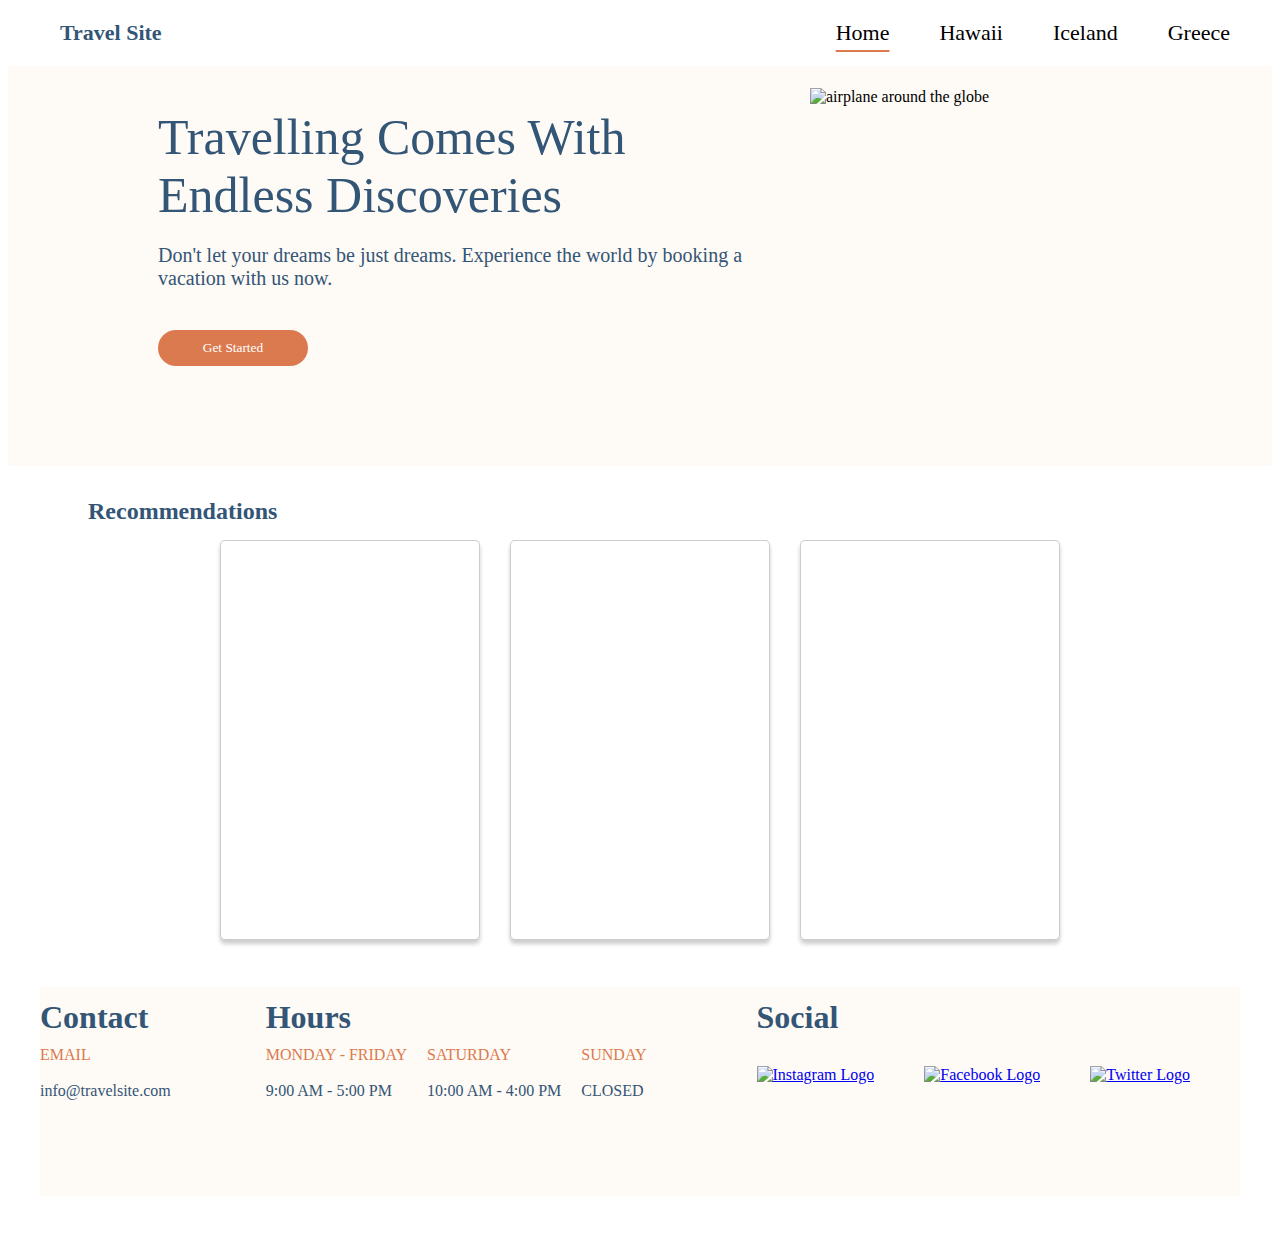
==== index.html @ 9ebef833 "add cards" ====
<!DOCTYPE html>
<html lang="en">
  <head>
    <title>Travel Site</title>
    <link href="../css/global.css" rel="stylesheet" />
    <link href="../css/main.css" rel="stylesheet" />
    <meta charset="UTF-8" />
    <meta name="viewport" content="width=device-width, initial-scale=1.0" />
    <link
      href="https://fonts.googleapis.com/css2?family=Open+Sans:ital,wght@0,300;0,400;0,600;0,700;1,400&display=swap"
      rel="stylesheet"
    />
  </head>
  <body>
    <nav class="nav-bar">
      <h3 class="nav-bar__site-name">Travel Site</h3>
      
      
        <ul class="navbar__list">
          <li class="navbar__item">
            <a href="./index.html" class="navbar__link navbar__link--active">Home</a>
          </li>
          <li class="navbar__item">
            <a href="./pages/hawaii.html" class="navbar__link"> Hawaii</a>
          </li>
          <li class="navbar__item">
            <a href="./pages/iceland.html" class="navbar__link"> Iceland</a>
          </li>
          <li class="navbar__item">
            <a href="./pages/greece.html" class="navbar__link"> Greece</a>
          </li>
        </ul>
      </div>
    </nav>






    <main class="hero">
      <section class="hero__content">
        <p class="hero__slogan">Travelling Comes With Endless Discoveries</p>
        <p class="hero__copy">
          Don't let your dreams be just dreams. Experience the world by booking a vacation with us now.
        </p>
        <button class="hero__button">Get Started</button>
      </section>
      <section class="hero__logo--part">
        <img src="./assets/Images/hero.png" alt="airplane around the globe" class="hero__logo" />
    </section>
    
    </main>



    <section class="recos">
      <h2 class="recos__title">Recommendations</h2>
    </section>
    <section class="cards">
      <a href="./pages/hawaii.html" class="container container--hawaii">
        <h1 class="cards__text">Hawaii</h1>
      </a>
      <a href="./pages/iceland.html" class="container container--iceland">
        <h1 class="cards__text">Iceland</h1>
      </a>
      <a href="./pages/greece.html" class="container container--greece">
        <h1 class="cards__text">Greece</h1>
      </a>

    </section>


    <footer class="footer">
      <!-- breaking footer into columns -->
      <div class="footer__sec">
        <h1>Contact</h1>
        <p class="footer__sec--content">EMAIL<span class="footer__sec--content-span"><br><br>info@travelsite.com</span></p>
      </div>
      <div class="footer__sec">
        <h1>Hours</h1>
        <!-- multiple columns for the content in this column -->
        <div class="footer__sec--days">
          <p class="footer__sec--content">MONDAY - FRIDAY<span class="footer__sec--content-span"><br><br>9:00 AM - 5:00 PM</span></p>
        </div>
        <div class="footer__sec--days">
          <p class="footer__sec--content">SATURDAY<span class="footer__sec--content-span"><br><br>10:00 AM - 4:00 PM</span></p>
        </div>
        <div class="footer__sec--days">
          <p class="footer__sec--content">SUNDAY<span class="footer__sec--content-span"><br><br>CLOSED</span></p>
        </div>
      </div>
      <div class="footer__sec">
        <h1>Social</h1>
        <ul class="footer__sec--social__list">
          <li></li><a href="link-to-your-instagram-page">
            <img class="footer__sec--social__logo" src="./assets/Icons/icon-instagram.png" alt="Instagram Logo"/>
          </a></li>
          <li><a href="link-to-your-facebook-page">
            <img class="footer__sec--social__logo" src="./assets/Icons/icon-facebook.png" alt="Facebook Logo"/>
          </a></li>
          <li></li><a href="link-to-your-twitter-page">
            <img class="footer__sec--social__logo" src="./assets/Icons/icon-twitter.png" alt="Twitter Logo"/>
          </a></li>
      </ul>
      </div>
    </footer>
  </body>
</html>
---- css/global.css ----
* {
  padding: 0%;
  margin: 0%;
  box-sizing: border-box;
  list-style: none;
  font-family: Verdana;
}
body {
  display: inline-block;
  margin: 0;
  padding: 0.5rem;
}
/* Navigation bar container */
.nav-bar {
  display: flex;
  justify-content: space-between;
  align-items: center;
  position: fixed;
  top: 0;
  left: 0;
  width: 100%;
  background-color: #ffffff;
  z-index: 5;
}
/* Site name on the top left of nav bar */
.nav-bar__site-name {
  margin-left: 60px;
  margin-top: 1.25rem;
  margin-bottom: 1.25rem;
  font-size: 22px;
  color: #335576;
  font-weight: bold;
}
/* navigation page links */
.navbar__list {
  display: flex;
  list-style: none;
  margin: 0;
  padding: 0;
  font-size: 22px;
}
.navbar__item {
  margin-right: 50px;
  margin-top: 1.25rem;
  margin-bottom: 1.25rem;
}
.navbar__link {
  text-decoration: none;
  color: black;
}
.navbar__link--active {
  text-decoration: underline #db7a4e;
  text-underline-offset: 10px;
}

.footer {
  background-color: #fefaf5;;
  display: flex;
  justify-content: center;
  justify-content: space-between;
  margin: 2rem;
  padding-top: 12px;
 
  color: #335576;
}

.footer__sec {
  justify-content: center;
  padding: 0;
}
.footer__sec--content {
  color: #db7a4e;
  height: 10rem;
  padding: 10px 5px 0px 0px;
  justify-content: center;
}
.footer__sec--days {
  float: left;
  margin-right: 15px;
}

.footer__sec--content-span {
  color: #335576;
}
.footer__sec--social__list {
  display: flex;
}
.footer__sec--social__logo {
  margin-right: 50px;
  margin-top: 30px;
  height: 30px;
  align-items: flex-start;
}
---- css/main.css ----
* {
  padding: 0;
  margin: 0;
  box-sizing: border-box;
  list-style: none;
  font-family: Verdana;
}

body {
  display: block;
  margin: 0;
  padding: 0.5rem;
  background: white;
}

/* Hero section container */
.hero {
  background-color: #fefaf5;
  margin-top: 0px;
  padding-top: 0px;
  width: 100;
  text-align: left;
  display: flex;
  
}

/* container for the hero section content */
.hero__content {
  margin: 100px 150px;
  
  
}

.hero__slogan {
  color: #335576;
  margin-bottom: 20px;
  font-size: 50px;
}

.hero__copy {
  font-size: 20px;
  color: #335576;
}

.hero__button {
  background-color: #db7a4e;
  margin-top: 40px;
  width: 150px;
  padding: 10px 10px;
  color: #ffffff;
  border-radius: 2rem;
  border: none;
  border-color: #db7a4e;
}

.hero__logo {
  display: inline-block;
  justify-content: right;
  top: 5rem;
  right: 7rem;
  width: 350px;
  height: 340px;
  position: relative;
  
}
.recos {
  margin-top: 2rem;
}

.recos__title {
  color: #335576;
  margin-left: 5rem;
  
}

.cards {
  display: flex;
  justify-content: center;
  
}

.container {
  background-color: white;
  width: 260px;
  height: 400px;
  margin: 15px;
  background-size: cover;
  border-radius: 5px;
  color: white;
  border: 1px solid rgba(0, 0, 0, 0.2);
  box-shadow: 0px 4px 4px rgba(0, 0, 0, 0.2);
  text-decoration: none;
}

.container--hawaii {
  background-image: url("../assets/Images/hawaii.jpg");
}

.container--iceland {
  background-image: url("../assets/Images/iceland.jpg");
}

.container--greece {
  background-image: url("../assets/Images/greece.jpg");
}

.cards__text {
  position: relative;
  top: 350px;
  left: 150px;
}
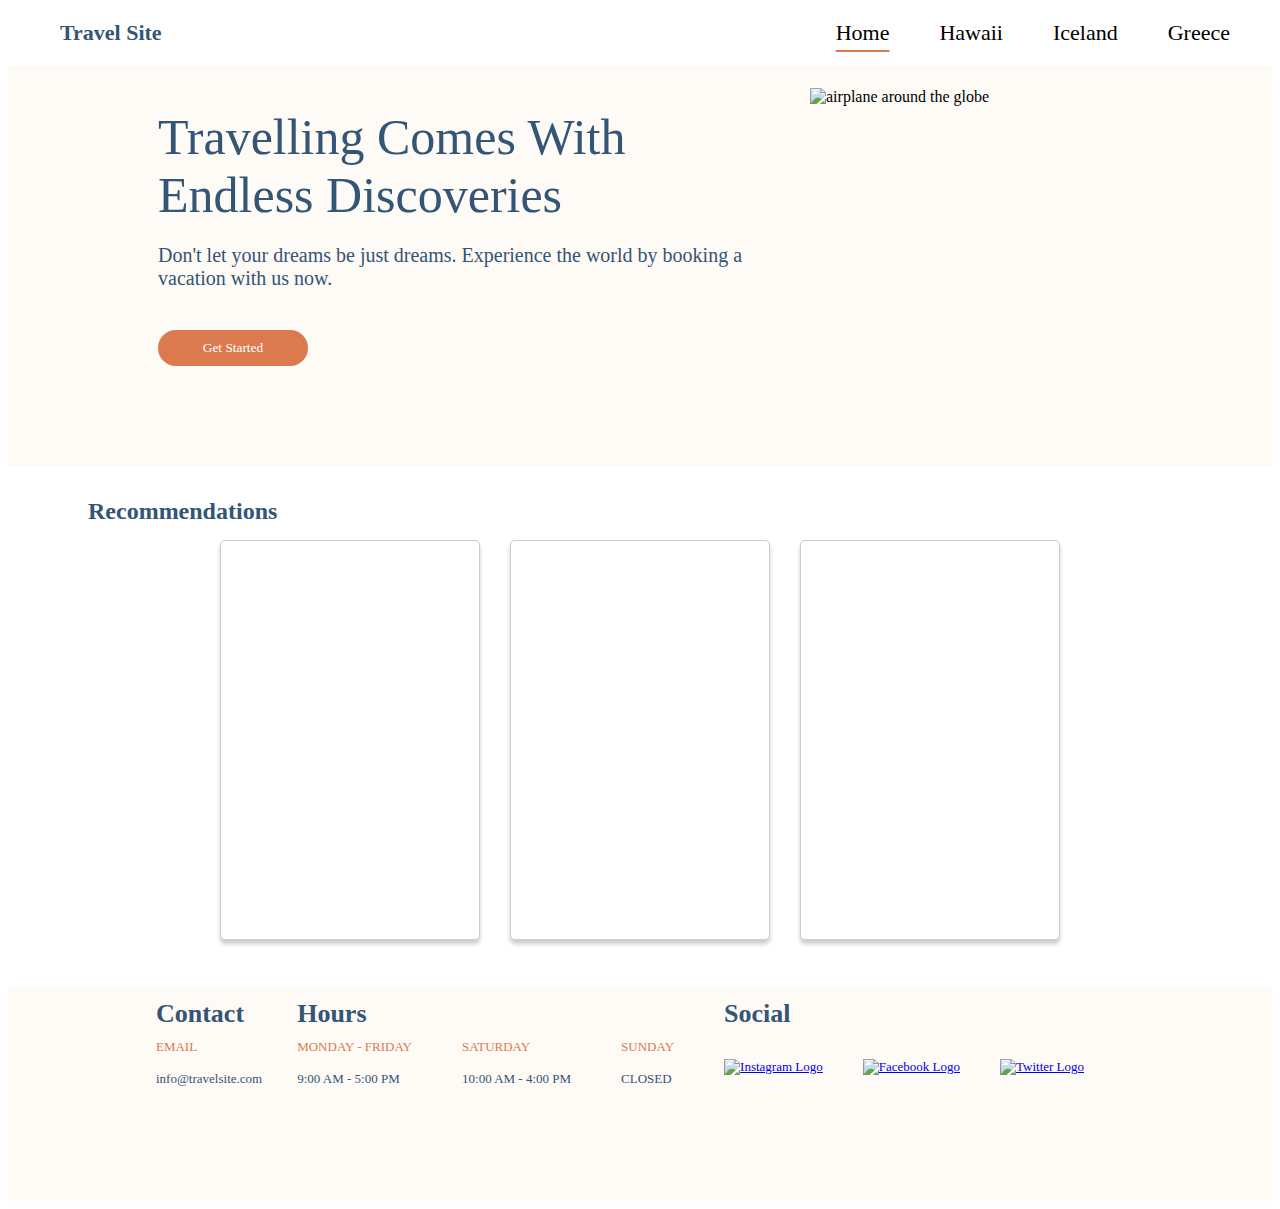
==== commit d0301bb6: "upate drecommendations card" ====
--- a/index.html
+++ b/index.html
@@ -18,25 +18,20 @@
       
         <ul class="navbar__list">
           <li class="navbar__item">
-            <a href="./index.html" class="navbar__link navbar__link--active">Home</a>
+            <a href="../index.html" class="navbar__link navbar__link--active">Home</a>
           </li>
           <li class="navbar__item">
-            <a href="./pages/hawaii.html" class="navbar__link"> Hawaii</a>
+            <a href="../pages/hawaii.html" class="navbar__link"> Hawaii</a>
           </li>
           <li class="navbar__item">
-            <a href="./pages/iceland.html" class="navbar__link"> Iceland</a>
+            <a href="../pages/iceland.html" class="navbar__link"> Iceland</a>
           </li>
           <li class="navbar__item">
-            <a href="./pages/greece.html" class="navbar__link"> Greece</a>
+            <a href="../pages/greece.html" class="navbar__link"> Greece</a>
           </li>
         </ul>
       </div>
     </nav>
-
-
-
-
-
 
     <main class="hero">
       <section class="hero__content">
@@ -51,9 +46,6 @@
     </section>
     
     </main>
-
-
-
     <section class="recos">
       <h2 class="recos__title">Recommendations</h2>
     </section>
@@ -69,8 +61,6 @@
       </a>
 
     </section>
-
-
     <footer class="footer">
       <!-- breaking footer into columns -->
       <div class="footer__sec">
--- a/css/global.css
+++ b/css/global.css
@@ -57,9 +57,9 @@
   background-color: #fefaf5;;
   display: flex;
   justify-content: center;
-  justify-content: space-between;
-  margin: 2rem;
-  padding-top: 12px;
+  
+  margin-top: 2rem;
+  padding: 12px;
  
   color: #335576;
 }
@@ -67,10 +67,15 @@
 .footer__sec {
   justify-content: center;
   padding: 0;
+  font-size: 13px;
+  font-weight: 70px;
+  margin-top: 0px;
 }
 .footer__sec--content {
   color: #db7a4e;
   height: 10rem;
+
+  margin-right: 30px;
   padding: 10px 5px 0px 0px;
   justify-content: center;
 }
@@ -86,8 +91,8 @@
   display: flex;
 }
 .footer__sec--social__logo {
-  margin-right: 50px;
+  margin-right: 40px;
   margin-top: 30px;
-  height: 30px;
+  height: 20px;
   align-items: flex-start;
 }
